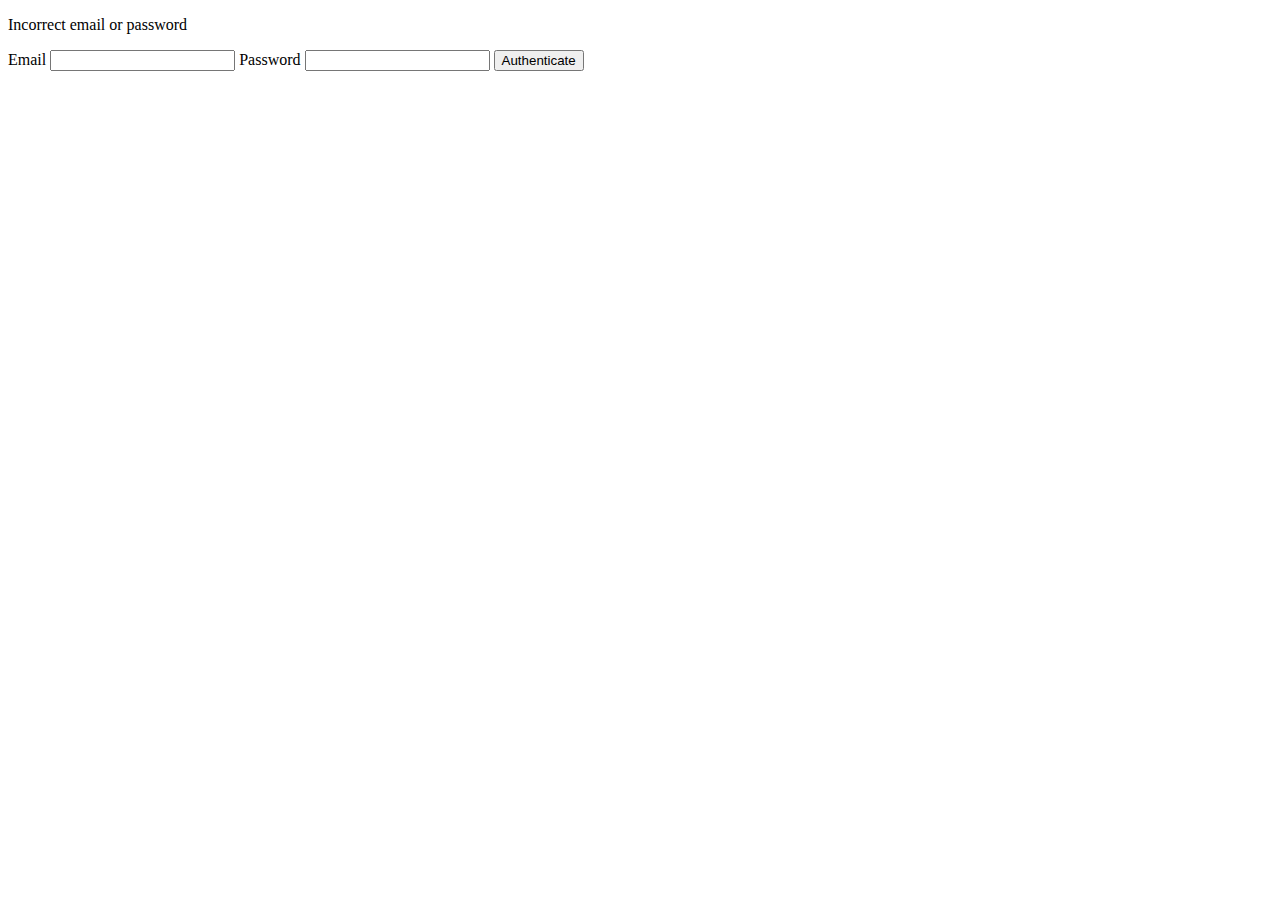
==== auth.html @ 76898b88 "first commit" ====
<!DOCTYPE html>
<html lang="en">

<head>
    <meta charset="UTF-8">
    <meta name="viewport" content="width=device-width, initial-scale=1.0">
    <title>AnimalShop - Auth</title>
</head>

<body>
    <main class="page">
        <form class="page__form" enctype="multipart/form-data" method="post">
            <p class="error" %error_state%>Incorrect email or password</p>
            <label class="form__entry">Email
                <input class="entry__text" type="email" name="email" autocomplete="email" required>
            </label>
            <label class="form__entry">Password
                <input class="entry__text" type="password" name="password" autocomplete="current-password" required>
            </label>
            <button class="form__button" type="submit">Authenticate</button>
        </form>
    </main>
</body>

</html>
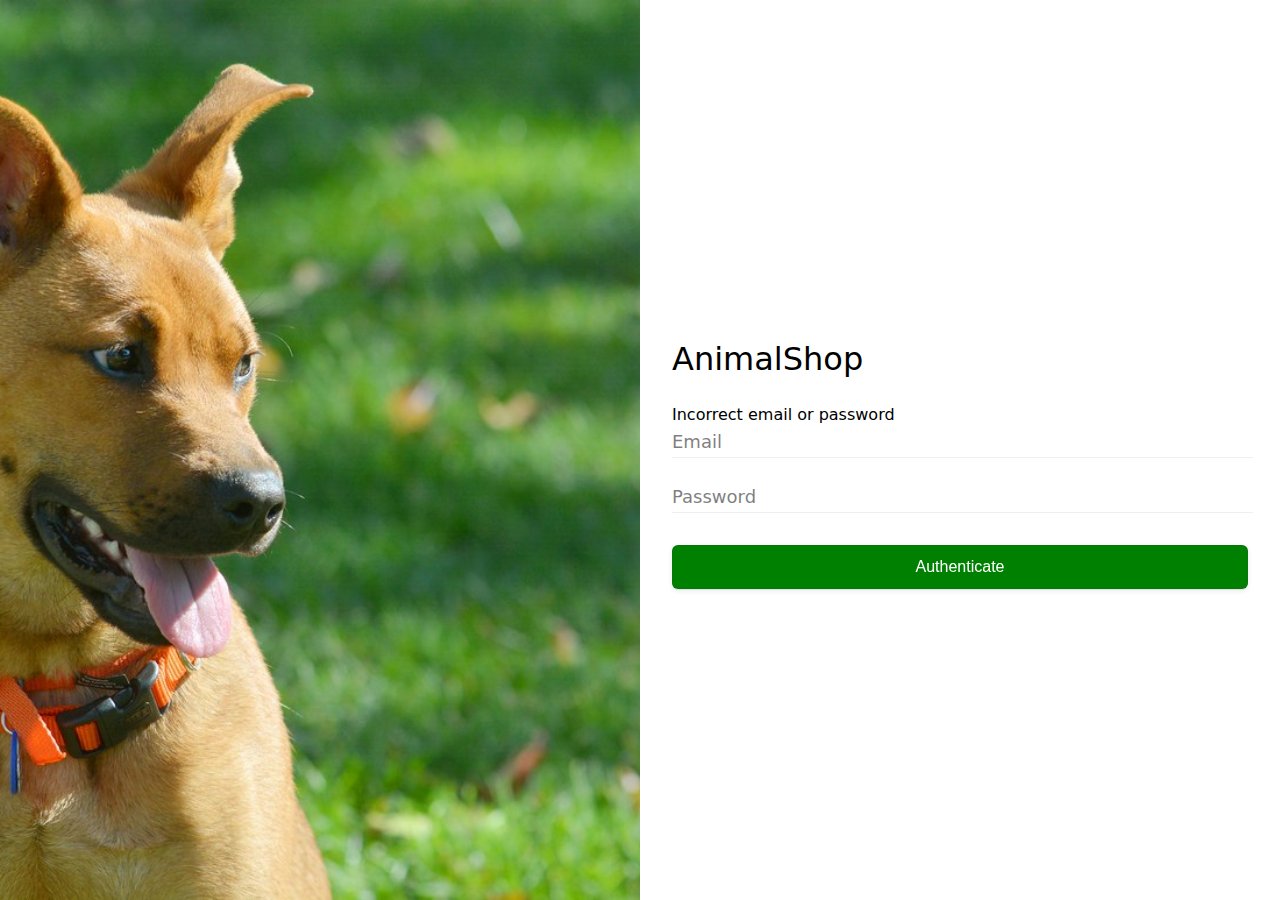
==== commit 5f3c30f7: "style(auth): add css styles" ====
--- a/auth.html
+++ b/auth.html
@@ -5,21 +5,42 @@
     <meta charset="UTF-8">
     <meta name="viewport" content="width=device-width, initial-scale=1.0">
     <title>AnimalShop - Auth</title>
+    <link rel="stylesheet" href="static/reset.css">
+    <link rel="stylesheet" href="common.blocks/background/page__background.css">
+    <link rel="stylesheet" href="common.blocks/button/button.css">
+    <link rel="stylesheet" href="common.blocks/button/_primary/button_primary.css">
+    <link rel="stylesheet" href="common.blocks/form/form.css">
+    <link rel="stylesheet" href="common.blocks/form/_centered/form_centered.css">
+    <link rel="stylesheet" href="common.blocks/heading/heading.css">
+    <link rel="stylesheet" href="common.blocks/input/input.css">
+    <link rel="stylesheet" href="common.blocks/input/__label/input__label.css">
+    <link rel="stylesheet" href="common.blocks/input/__text/input__text.css">
+    <link rel="stylesheet" href="common.blocks/page/page.css">
+    <link rel="stylesheet" href="common.blocks/page/__background/page__background.css">
+    <link rel="stylesheet" href="common.blocks/page/__form/page__form.css">
 </head>
 
 <body>
     <main class="page">
-        <form class="page__form" enctype="multipart/form-data" method="post">
+        <img class="background page__background" src="/static/background.jpg" alt="a dog looking to the right"
+            loading="eager">
+        <form class="form page__form form_centered" enctype="multipart/form-data" method="post">
+            <h1 class="heading">AnimalShop</h1>
             <p class="error" %error_state%>Incorrect email or password</p>
-            <label class="form__entry">Email
-                <input class="entry__text" type="email" name="email" autocomplete="email" required>
-            </label>
-            <label class="form__entry">Password
-                <input class="entry__text" type="password" name="password" autocomplete="current-password" required>
-            </label>
-            <button class="form__button" type="submit">Authenticate</button>
+            <fieldset class="input">
+                <label for="email" class="input__label">Email</label>
+                <input id="email" class="input__text" type="email" name="email" autocomplete="email" required>
+            </fieldset>
+            <fieldset class="input">
+                <label for="password" class="input__label">Password</label>
+                <input id="password" class="input__text" type="password" name="password" autocomplete="current-password"
+                    required>
+            </fieldset>
+            <button class="button button_primary" type="submit">Authenticate</button>
         </form>
     </main>
+    <script src="static/jquery-3.6.3.min.js"></script>
+    <script src="common.blocks/input/input.js"></script>
 </body>
 
 </html>--- a/common.blocks/background/page__background.css
+++ b/common.blocks/background/page__background.css
@@ -0,0 +1,3 @@
+.page__background {
+    object-fit: cover;
+}--- a/common.blocks/button/button.css
+++ b/common.blocks/button/button.css
@@ -0,0 +1,37 @@
+.button {
+  appearance: button;
+  backface-visibility: hidden;
+  border-radius: 6px;
+  border-width: 0;
+  box-shadow: rgba(50, 50, 93, 0.1) 0 0 0 1px inset,
+    rgba(50, 50, 93, 0.1) 0 2px 5px 0, rgba(0, 0, 0, 0.07) 0 1px 1px 0;
+  box-sizing: border-box;
+  color: #fff;
+  cursor: pointer;
+  height: 44px;
+  font-size: 100%;
+  line-height: 1.15;
+  margin: 12px 0 0;
+  outline: none;
+  overflow: hidden;
+  padding: 0 25px;
+  position: relative;
+  text-align: center;
+  text-transform: none;
+  transform: translateZ(0);
+  transition: all 0.2s, box-shadow 0.08s ease-in;
+  user-select: none;
+  -webkit-user-select: none;
+  touch-action: manipulation;
+  width: 100%;
+}
+
+.button:disabled {
+  cursor: default;
+}
+
+.button:focus {
+  box-shadow: rgba(50, 50, 93, 0.1) 0 0 0 1px inset,
+    rgba(50, 50, 93, 0.2) 0 6px 15px 0, rgba(0, 0, 0, 0.1) 0 2px 2px 0,
+    rgba(50, 151, 211, 0.3) 0 0 0 4px;
+}
--- a/common.blocks/button/_primary/button_primary.css
+++ b/common.blocks/button/_primary/button_primary.css
@@ -0,0 +1,3 @@
+.button_primary {
+  background-color: green;
+}
--- a/common.blocks/form/form.css
+++ b/common.blocks/form/form.css
@@ -0,0 +1,3 @@
+.page__form {
+    box-shadow: rgba(149, 157, 165, 0.2) 0px 8px 24px;
+}--- a/common.blocks/form/_centered/form_centered.css
+++ b/common.blocks/form/_centered/form_centered.css
@@ -0,0 +1,5 @@
+.form_centered {
+    display: flex;
+    justify-content: center;
+    flex-direction: column;
+}--- a/common.blocks/heading/heading.css
+++ b/common.blocks/heading/heading.css
@@ -0,0 +1,4 @@
+.heading {
+    padding: 1em 0;
+    font-size: 2em;
+}--- a/common.blocks/input/input.css
+++ b/common.blocks/input/input.css
@@ -0,0 +1,8 @@
+.input {
+    border: none;
+    outline: none;
+    position: relative;
+    margin: 0 0 20px 0;
+    padding: 0;
+    box-sizing: border-box;
+  }--- a/common.blocks/input/__label/input__label.css
+++ b/common.blocks/input/__label/input__label.css
@@ -0,0 +1,20 @@
+.input__label {
+  opacity: 0.5;
+  position: absolute;
+  top: 10px;
+  left: 0px;
+  transition: all 0.2s ease;
+  font-size: 18px;
+}
+
+.input__label.focus {
+  color: green;
+}
+
+.input__label.float {
+  opacity: 1;
+  top: -8px;
+  font-size: 60%;
+  transition: all 0.2s ease;
+  font-weight: bold;
+}
--- a/common.blocks/input/__text/input__text.css
+++ b/common.blocks/input/__text/input__text.css
@@ -0,0 +1,12 @@
+.input__text {
+  border: none;
+  outline: none;
+  padding: 5px 5px 8px 0px;
+  width: 100%;
+  font-size: 18px;
+  border-bottom: solid 1px #efefef;
+}
+
+.input__text.focus {
+  border-bottom: solid 1px green;
+}
--- a/common.blocks/page/page.css
+++ b/common.blocks/page/page.css
@@ -0,0 +1,7 @@
+.page {
+  display: flex;
+  height: 100vh;
+
+  font-family: -apple-system, system-ui, "Segoe UI", Roboto, "Helvetica Neue",
+    Ubuntu, sans-serif;
+}
--- a/common.blocks/page/__background/page__background.css
+++ b/common.blocks/page/__background/page__background.css
@@ -0,0 +1,3 @@
+.page__background {
+    width: 50vw;
+}--- a/common.blocks/page/__form/page__form.css
+++ b/common.blocks/page/__form/page__form.css
@@ -0,0 +1,4 @@
+.page__form {
+    width: 50vw;
+    padding: 2em;
+}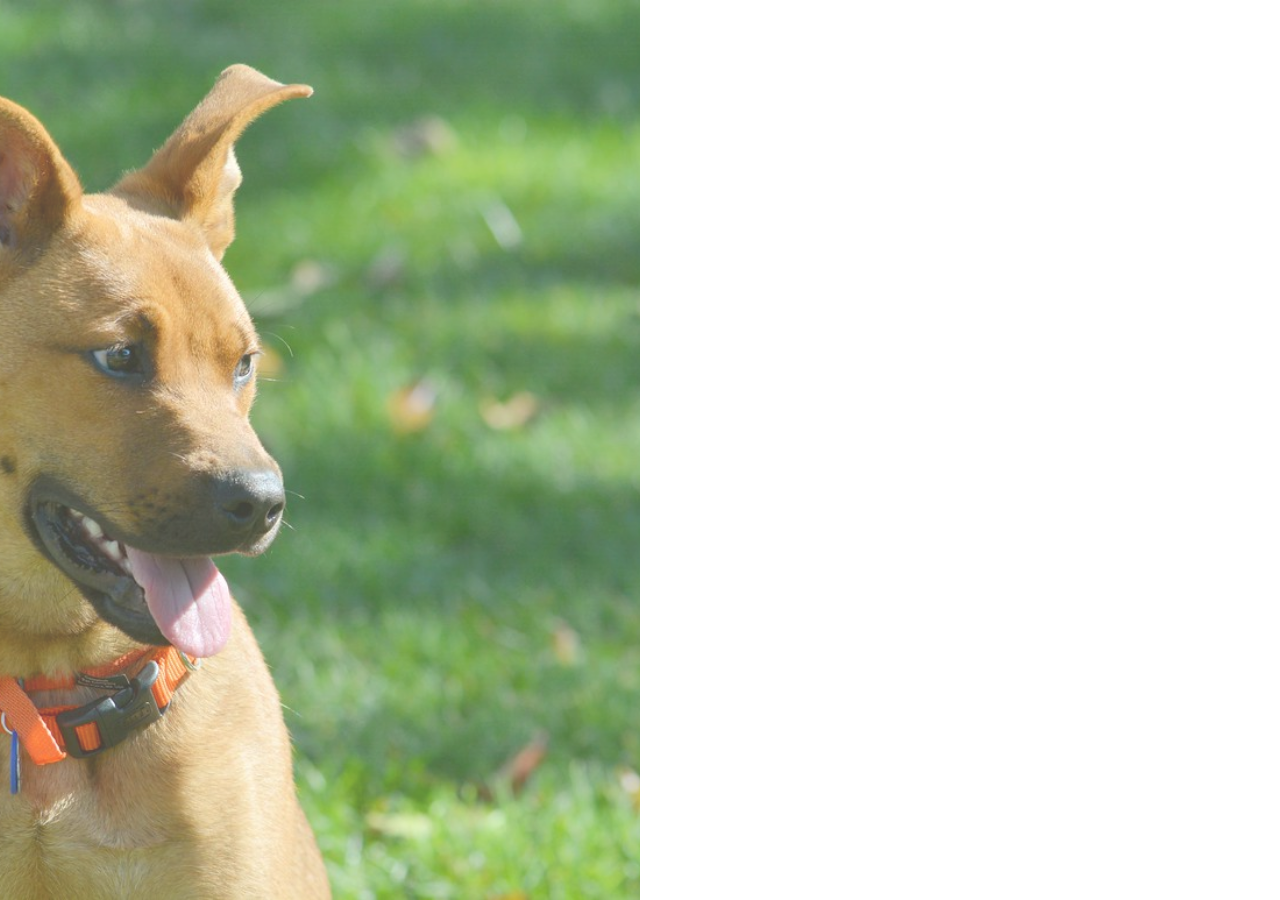
==== commit 67c630e8: "style: add animations" ====
--- a/auth.html
+++ b/auth.html
@@ -40,6 +40,18 @@
         </form>
     </main>
     <script src="static/jquery-3.6.3.min.js"></script>
+    <script>
+        $().ready(function () {
+            $('.background').hide().fadeIn(1000);
+
+            $('.page').css('background-color', 'white');
+
+            $('.form').hide().delay(1000).fadeIn(1000);
+            $('.form').height(0).animate({
+                height: '90vh'
+            }, { duration: 2000, queue: false }, 'easeInOutQuint');
+        })
+    </script>
     <script src="common.blocks/input/input.js"></script>
 </body>
 
--- a/common.blocks/button/button.css
+++ b/common.blocks/button/button.css
@@ -8,13 +8,13 @@
   box-sizing: border-box;
   color: #fff;
   cursor: pointer;
-  height: 44px;
+  padding-top: 0.5em;
+  padding-bottom: 0.5em;
   font-size: 100%;
   line-height: 1.15;
   margin: 12px 0 0;
   outline: none;
   overflow: hidden;
-  padding: 0 25px;
   position: relative;
   text-align: center;
   text-transform: none;
@@ -24,6 +24,7 @@
   -webkit-user-select: none;
   touch-action: manipulation;
   width: 100%;
+  text-decoration: none;
 }
 
 .button:disabled {
--- a/common.blocks/form/form.css
+++ b/common.blocks/form/form.css
@@ -1,3 +1,3 @@
-.page__form {
-    box-shadow: rgba(149, 157, 165, 0.2) 0px 8px 24px;
+.form {
+    background-color: white;
 }--- a/common.blocks/page/page.css
+++ b/common.blocks/page/page.css
@@ -1,6 +1,7 @@
 .page {
   display: flex;
   height: 100vh;
+  background-color: black;
 
   font-family: -apple-system, system-ui, "Segoe UI", Roboto, "Helvetica Neue",
     Ubuntu, sans-serif;
